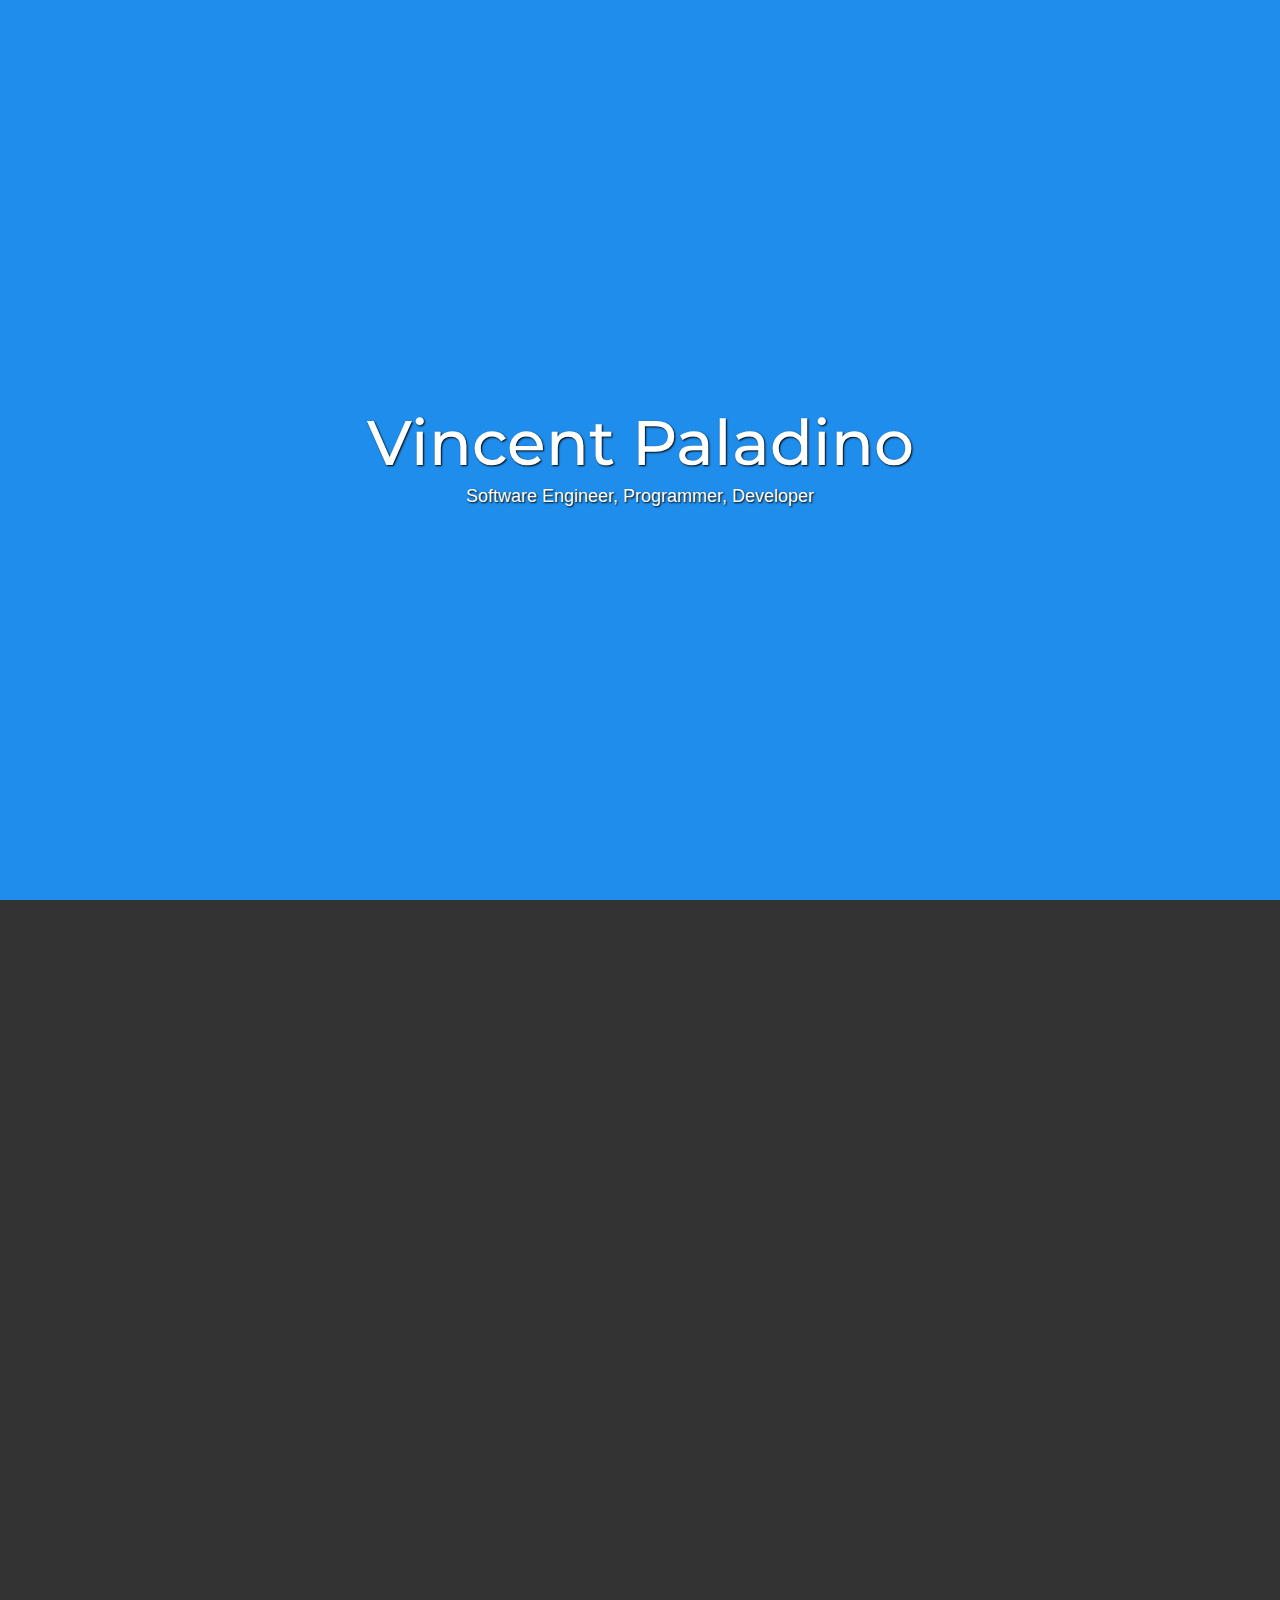
==== index.html @ fbbd045f "Updated 'About Me' text" ====
<!DOCTYPE html>
<html lang="en">
    <head>
        <meta charset="utf-8">
        <meta http-equiv="X-UA-Compatible" content="IE=edge">
        <meta name="viewport" content="width=device-width, initial-scale=1">

        <title>Vinny Paladino - Software Engineer</title>

        <!-- CSS -->          
        <link href="assets/css/bootstrap.min.css" rel="stylesheet">
        <link href="assets/css/index.css" rel="stylesheet">
        <link href="assets/css/animate.css" rel="stylesheet">
        <link rel="stylesheet" href="https://use.fontawesome.com/releases/v5.0.9/css/all.css" integrity="sha384-5SOiIsAziJl6AWe0HWRKTXlfcSHKmYV4RBF18PPJ173Kzn7jzMyFuTtk8JA7QQG1" crossorigin="anonymous">
        <link href="https://fonts.googleapis.com/css?family=Montserrat:500" rel="stylesheet">
		<link rel="shortcut icon" type="image/jpg" href="/favicon.ico"/>
    </head>
    <body>
        <!-- Landing Page -->
        <div class="jumbotron">
            <div class="container">
                <div class="title-text" > 
                    <h1 class="delay-1 animated fadeInRight">Vincent Paladino</h1>
                    <h4 class="delay-2 animated fadeInRight">Software Engineer, Programmer, Developer</h4>
                </div>
                <div>
                    <a href="http://www.github.com/vpaladino778"><i class="icon fab fa-github"></i></a>
                    <a href="https://www.linkedin.com/in/vincent-paladino-36b60460/"><i class="icon fab fa-linkedin-in"></i></a>
                    <a href="https://drive.google.com/file/d/10XElNY5n7m2AWbOUpqPAqoWpOjyoagVO/view?usp=sharing" target="_blank"><i class="icon fas fa-file-alt"></i></a>
                    <a href="mailto:vincent.paladino@stonybrook.edu" target="_blank"><i class="icon fas fa-envelope"></i></a>
                </div>
                <br>
                <br>
                <a href="#aboutMe" class="scrollDown icon"><span></span><i class="animated bounce fas fa-chevron-down"></i></a>
            </div>
        </div>
        <!-- About Me -->
        <div class="row" id="aboutMe">
            <div id="aboutMeContainer" class="container-fluid">
                <div class="col-md-4">
                    <center>
                        <img src="assets/img/headshot.jpg" id="headshot" class="img-thumbnail mx-auto d-block" >
                    </center>
                </div>

                <div id="AboutMeDesc" class="col-md-8">
                    <h1 class="display-3">ABOUT ME</h1>
                    <hr>
                    <p class="lead">
                	My name is Vincent Paladino. Most people call me Vinny. I am a graduate from Stony Brook University. I graduated with a degree in Computer Science and a double major in Applied Mathematics. I'm currently working as a Software Engineer and I love to learn new technologies and solve problems. 
                    </p>
		    <p class="lead">
                	 My programming journey began back in the 7th grade. I spent a lot of time playing flash games after school. After some time, I wanted to learn to make them myself. After some research, I downloaded Adobe Flash and started watching ActionScript 2 tutorials. 
			 After <strike>a bit</strike> a lot of trial and eror, I managed to make my first game, a copy of the classic snake game. It's actually still hosted on Kongregate <a href="https://www.kongregate.com/games/xrox2/classic-snake-game">here</a>.
                    </p>
			
		    <p class="lead">
			You can check out the rest of my games that I made <a href="https://www.kongregate.com/games/xrox2">here</a>. Just keep in mind that I made these a long time ago and the graphics were all hand-drawn by your's truly.
		    </p>
                </div>
            </div>
        </div>

        <!-- Projects -->
        <div class="altBackground">
            <h1 class="display-3">PROJECTS</h1>
            <br>

            <div class="row project">
                <div>
                    <!-- Dating Website -->
                    <div class="col-md-5">
                        <center><img src="assets/img/throughtheages.png" alt="Through the Ages" class="img-responsive projectImg"></center>
                    </div>
                    <div class="col-md-7">
                        <b><h3>Through the Ages - Javascript Web Game</h3></b>
                        <hr>
                        <p>Developed a Javascript web game from using the <a href="https://phaser.io/">Phaser.JS</a> game engine in a team of three developers. Finalist in the Stony Brook University 2019 Game Programming Competition.   </p>
                        <br>
                        <p> <a href="https://github.com/jwlodek/Through-The-Ages" target="_blank">Source</a><span>  -  </span> <a href="https://through-the-ages-d17de.firebaseapp.com/benchmark3" target="_blank">Game</a></p>
                    </div>
                </div>
                <br>

            </div>
			<div class="row project">
                <div>
                    <!-- Vcpkg -->
                    <div class="col-md-5">
                        <center><img src="assets/img/vcpkg.png" alt="vcpkg" class="img-responsive projectImg"></center>
                    </div>
                    <div class="col-md-7">
                        <b><h3>Microsoft VCPkg - Open Source Contributor</h3></b>
                        <hr>
                        <p> Implemented portfiles for several C++ packages. These portfiles provide instructions to vcpkg on how to compile and build the package. Also developed an update to the 'vcpkg create' command. This command creates a template portfile for a new package. I updated it to utilize modern vcpkg CMake scripts.</p>
                        <br>
                        <p> <a href="https://github.com/microsoft/vcpkg/pull/8427" target="_blank">PR #1</a><span>  -  </span> <a href="https://github.com/microsoft/vcpkg/pull/8341" target="_blank">PR #2</a></p>
                    </div>
                </div>
                <br>

            </div>
            <div class="row project">
                <div>
                    <!-- Rate My Seawolf -->
                    <div class="col-md-5">
                        <center><img src="assets/img/ratemyseawolf.PNG" alt="Stony Brook Professor Ratings" class="img-responsive projectImg"></center>
                    </div>
                    <div class="col-md-7">
                        <b><h3>Rate My Seawolf Chrome Extension</h3></b>
                        <hr>
                        <p>Integrates Stony Brook University professor ratings directly into SOLAR system class search. When students search for classes, the professors RateMyProfessor rating appears directly inline next to the professor name.</p>
                        <br>
                        <p> <a href="https://github.com/vpaladino778/RateMySeawolf" target="_blank"><s>Source</s></a> Source code unavailable</p>
                    </div>
                </div>
                <br>

		</div>
            <br>  			
            <div class="row project">
                <div>
                    <!-- Dating Website -->
                    <div class="col-md-5">
                        <center><img src="https://raw.githubusercontent.com/vpaladino778/vpaladino778.github.io/master/assets/img/rowermeet.png" alt="Stony Brook Professor Ratings" class="img-responsive projectImg"></center>
                    </div>
                    <div class="col-md-7">
                        <b><h3>Dating Website with Database Backend</h3></b>
                        <hr>
                        <p>Created a dating website with a database backend with a small team of developers. Relational database server hosted using Amazon Web Services. Backend was developed using Java (Servlets, JDBC, etc.). Fronent was created using Bootstrap. </p>
                        <br>
                        <p> <a href="https://github.com/vpaladino778/DatingApp" target="_blank">Source</a></p>
                    </div>
                </div>
                <br>

            </div>

            <br>  


        </div>
        <script src="assets/js/jquery-3.3.1.min.js"></script>
        <script src="assets/js/bootstrap.min.js"></script>
        <script src="assets/js/scripts.js"></script>

    </body>
</html>
---- assets/css/index.css ----
/* Links */
.icon,
.icon:focus,
.icon:hover {
  color: #fff;
}
    
/*
 * Base structure
 */

html,
body {
  height: 100%;
  background-color: #333;
  overflow-x:hidden;
}
body {
  color: darkslategrey;  
  text-align: center;
}
p{
    color: darkslategrey;
}
h1{
    color:black;
    margin-top: 0;
}
h1, h2, h3{
    font-family: 'Montserrat', sans-serif;
}
.jumbotron {
	background: #1f8deb;
	color: white;
	text-align: center;
    text-shadow: 1px 1px 2px black;
    min-height: 100%;
    margin-bottom: 0;
}
.title-text{
    padding-top: 40vh;    
}

delay-1{
    animation-delay: .25s;
}
.delay-2{
    animation-delay: .5s;
}
.delay-3{
    animation-delay: .75s;
}

#aboutMe{
    margin-top: 0;
    margin-bottom: 0;
    background-color: #fff;
}

.header{
    color: dimgray;
}
.icon{
    font-size: 64px;
    margin: 10px;
    transition: all 0.2s ease;

}

.icon:hover {
    color:grey;
    transform: translateY(-3px);
}


.scrollDown{
    font-size: 32px;
    transition: all 0.2s ease;

}
.scrollDown:hover{
    transform: translateY(-3px);
    color:grey;

}
.container{
    height: 100%;
    border-collapse: collapse;
}

.altBackground{
    background-color: #F3F9FE; 
    padding-top: 32px;
}
#headshot{
    width: 65%;
    border-radius: 200px;
}
#aboutMeContainer{
    padding-top: 6vh;
    padding-bottom: 6vh;
}

.project{
    padding: 1em;
}
.projectImg{
    border-radius: 10px;
    width: 80%;
    height: auto;
    box-shadow: 2px 2px 3px dimgrey;
}
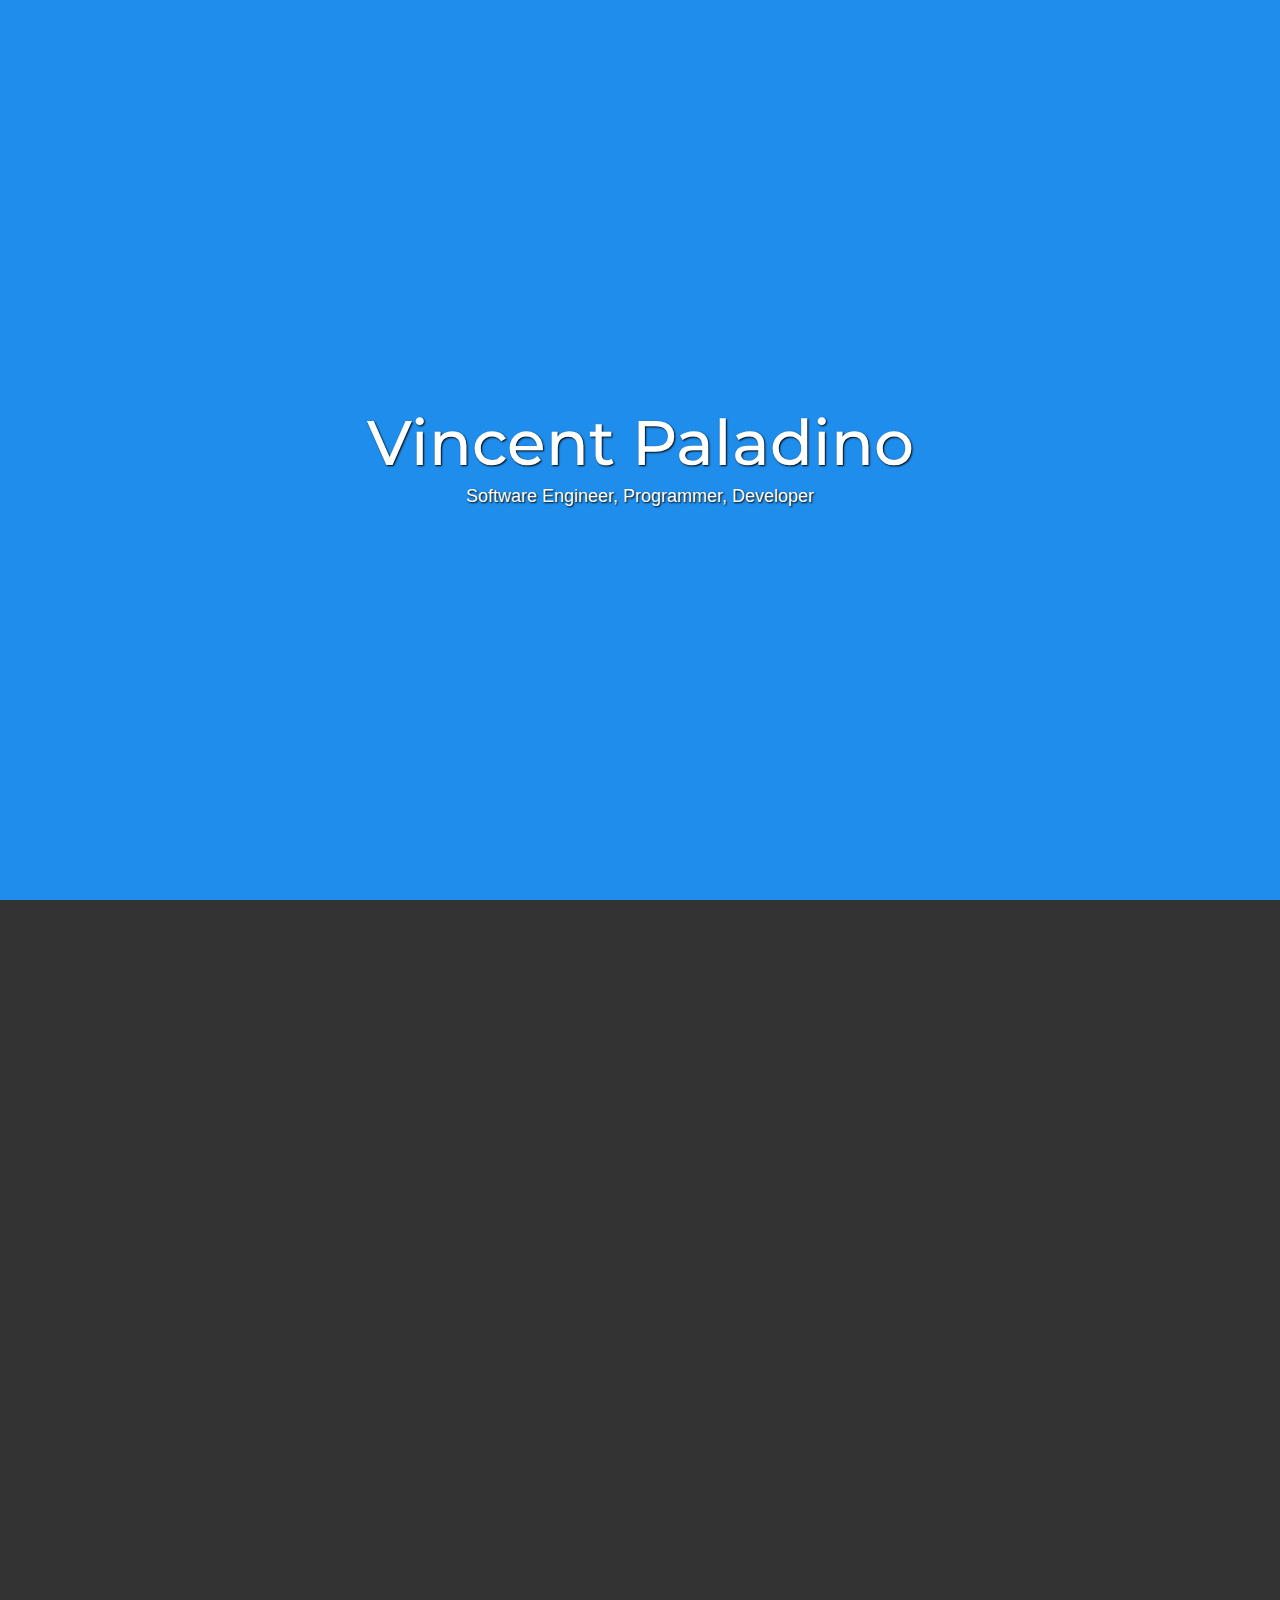
==== commit 188e4489: "Update index.html" ====
--- a/index.html
+++ b/index.html
@@ -46,15 +46,15 @@
                 <div id="AboutMeDesc" class="col-md-8">
                     <h1 class="display-3">ABOUT ME</h1>
                     <hr>
-                    <p class="lead">
+                    <p>
                 	My name is Vincent Paladino. Most people call me Vinny. I am a graduate from Stony Brook University. I graduated with a degree in Computer Science and a double major in Applied Mathematics. I'm currently working as a Software Engineer and I love to learn new technologies and solve problems. 
                     </p>
-		    <p class="lead">
+		    <p>
                 	 My programming journey began back in the 7th grade. I spent a lot of time playing flash games after school. After some time, I wanted to learn to make them myself. After some research, I downloaded Adobe Flash and started watching ActionScript 2 tutorials. 
 			 After <strike>a bit</strike> a lot of trial and eror, I managed to make my first game, a copy of the classic snake game. It's actually still hosted on Kongregate <a href="https://www.kongregate.com/games/xrox2/classic-snake-game">here</a>.
                     </p>
 			
-		    <p class="lead">
+		    <p>
 			You can check out the rest of my games that I made <a href="https://www.kongregate.com/games/xrox2">here</a>. Just keep in mind that I made these a long time ago and the graphics were all hand-drawn by your's truly.
 		    </p>
                 </div>
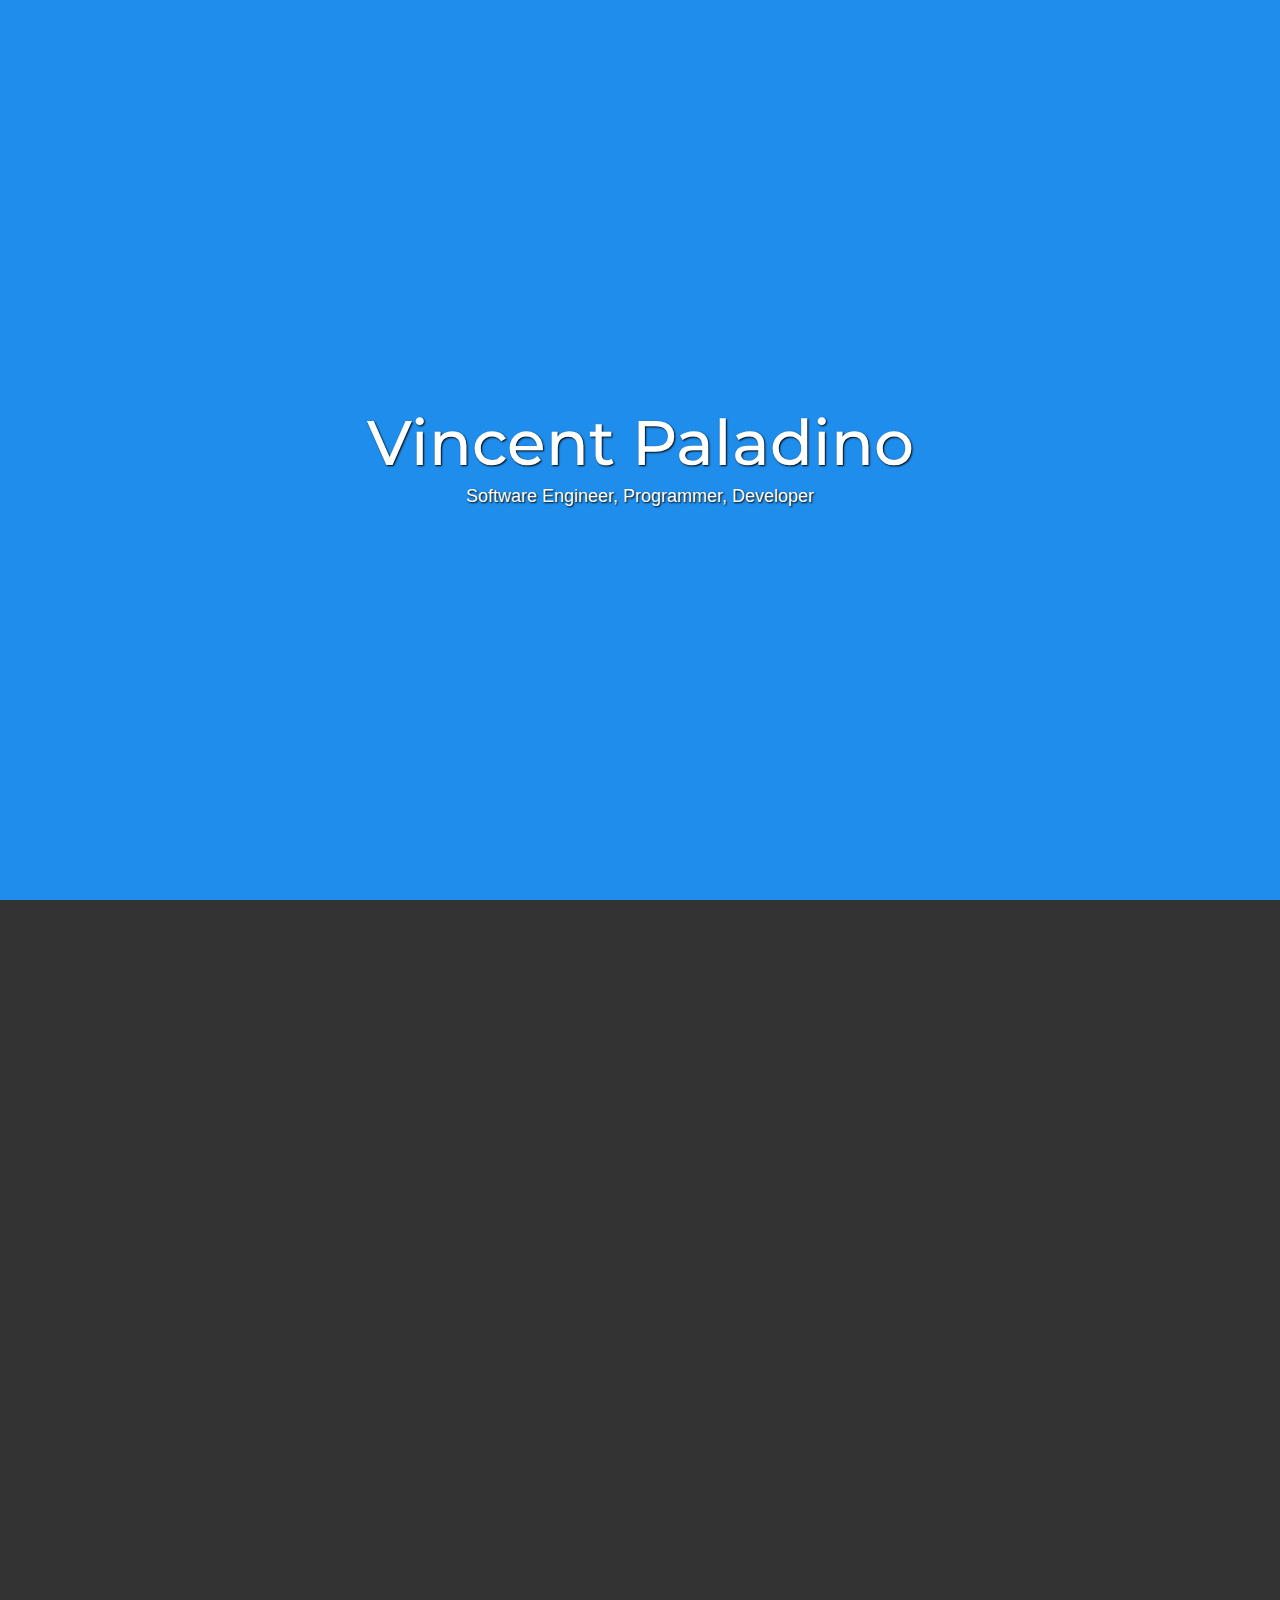
==== commit 02f5f59a: "Expanded 'About Me' paragraphs" ====
--- a/index.html
+++ b/index.html
@@ -56,6 +56,9 @@
 			
 		    <p>
 			You can check out the rest of my games that I made <a href="https://www.kongregate.com/games/xrox2">here</a>. Just keep in mind that I made these a long time ago and the graphics were all hand-drawn by your's truly.
+		    </p>
+		    <p>
+			After work, you can find me out on a long cycling ride, or out on the harbor rowing crew. I also enjoy PC gaming. Lately, I've been trying my best to climb out of Silver rank in League of Legends. 
 		    </p>
                 </div>
             </div>
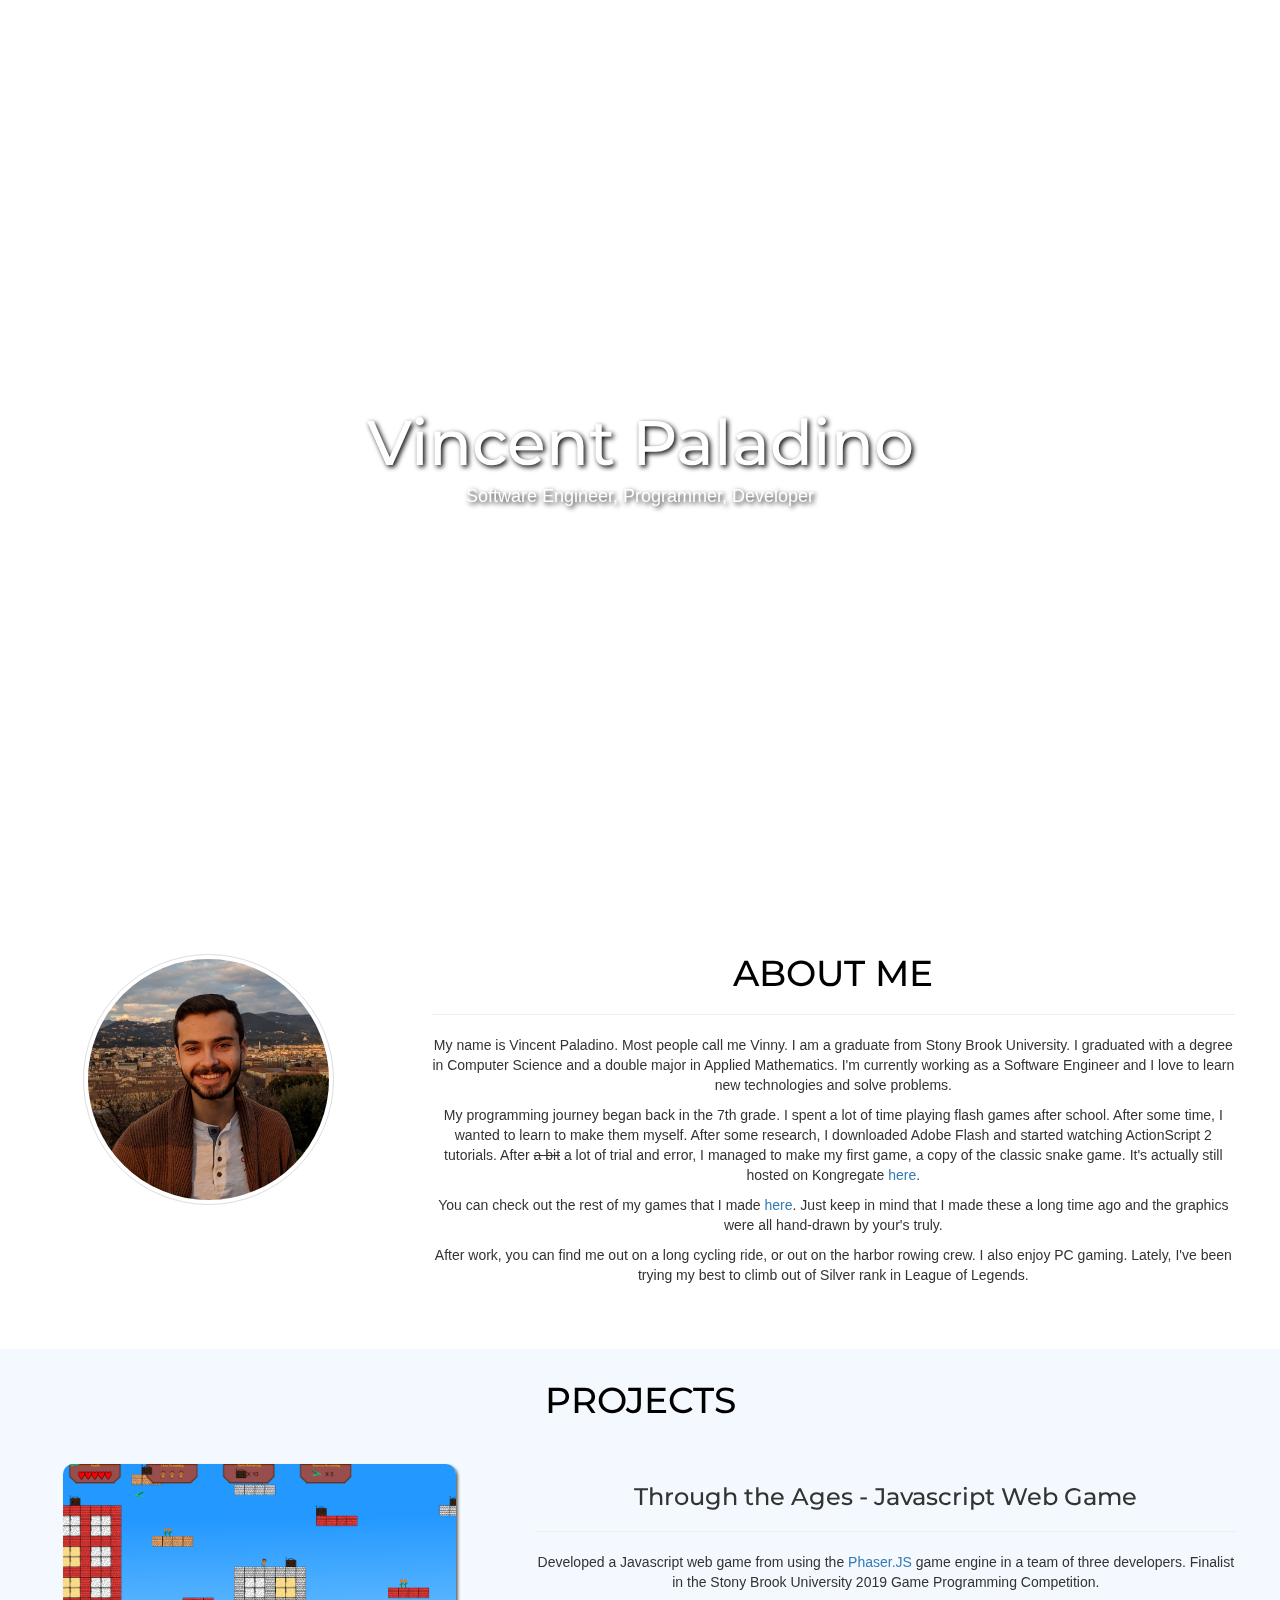
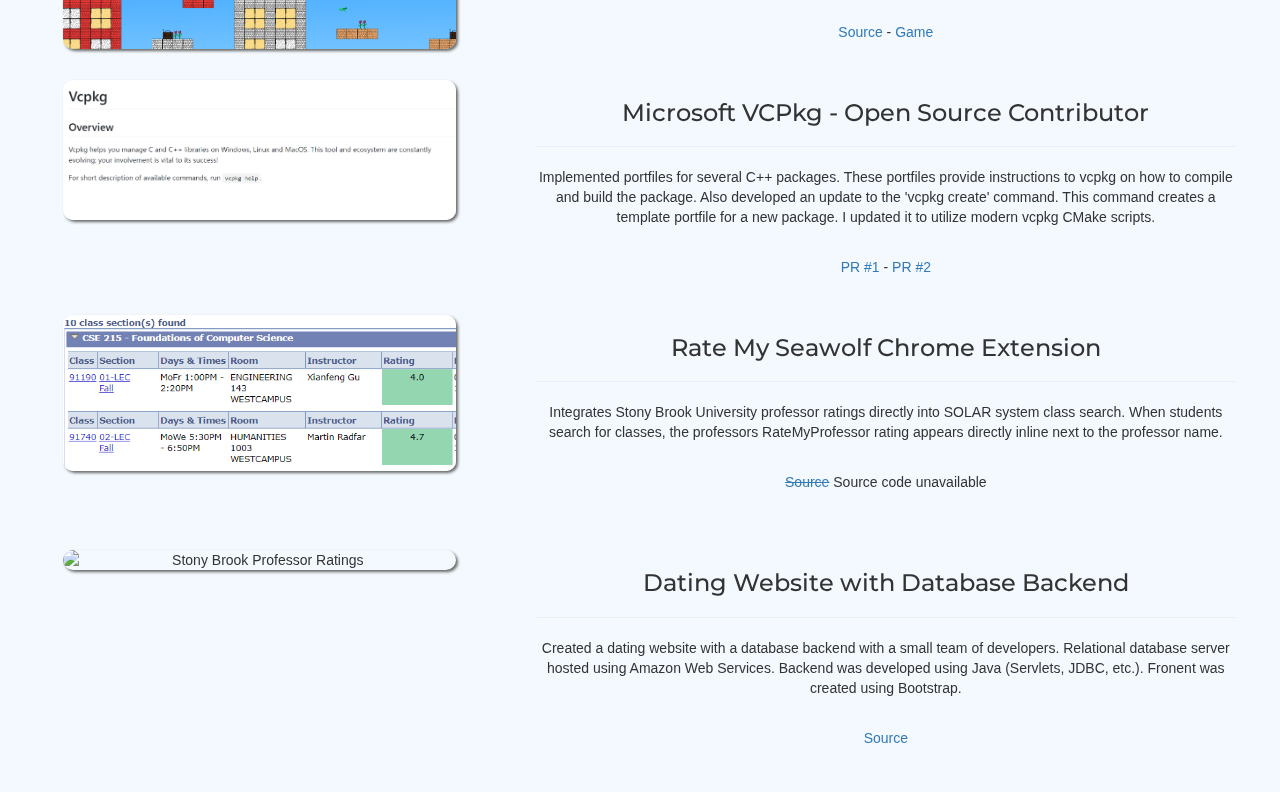
==== commit 9e0e2d52: "Replaced jumbotron with parralax rowing image" ====
--- a/index.html
+++ b/index.html
@@ -17,7 +17,7 @@
     </head>
     <body>
         <!-- Landing Page -->
-        <div class="jumbotron">
+        <!-- <div class="jumbotron">
             <div class="container">
                 <div class="title-text" > 
                     <h1 class="delay-1 animated fadeInRight">Vincent Paladino</h1>
@@ -33,6 +33,24 @@
                 <br>
                 <a href="#aboutMe" class="scrollDown icon"><span></span><i class="animated bounce fas fa-chevron-down"></i></a>
             </div>
+        </div> -->
+        <div class="bg"></div>
+        <div class="jumbotron">
+                <div class="container">
+                        <div class="title-text" > 
+                            <h1 class="delay-1 animated fadeInRight">Vincent Paladino</h1>
+                            <h4 class="delay-2 animated fadeInRight">Software Engineer, Programmer, Developer</h4>
+                        </div>
+                        <div>
+                            <a href="http://www.github.com/vpaladino778"><i class="icon fab fa-github"></i></a>
+                            <a href="https://www.linkedin.com/in/vincent-paladino-36b60460/"><i class="icon fab fa-linkedin-in"></i></a>
+                            <a href="https://drive.google.com/file/d/10XElNY5n7m2AWbOUpqPAqoWpOjyoagVO/view?usp=sharing" target="_blank"><i class="icon fas fa-file-alt"></i></a>
+                            <a href="mailto:vincent.paladino@stonybrook.edu" target="_blank"><i class="icon fas fa-envelope"></i></a>
+                        </div>
+                        <br>
+                        <br>
+                        <a href="#aboutMe" class="scrollDown icon"><span></span><i class="animated bounce fas fa-chevron-down"></i></a>
+                    </div>
         </div>
         <!-- About Me -->
         <div class="row" id="aboutMe">
@@ -51,7 +69,7 @@
                     </p>
 		    <p>
                 	 My programming journey began back in the 7th grade. I spent a lot of time playing flash games after school. After some time, I wanted to learn to make them myself. After some research, I downloaded Adobe Flash and started watching ActionScript 2 tutorials. 
-			 After <strike>a bit</strike> a lot of trial and eror, I managed to make my first game, a copy of the classic snake game. It's actually still hosted on Kongregate <a href="https://www.kongregate.com/games/xrox2/classic-snake-game">here</a>.
+			 After <strike>a bit</strike> a lot of trial and error, I managed to make my first game, a copy of the classic snake game. It's actually still hosted on Kongregate <a href="https://www.kongregate.com/games/xrox2/classic-snake-game">here</a>.
                     </p>
 			
 		    <p>
--- a/assets/css/index.css
+++ b/assets/css/index.css
@@ -12,16 +12,10 @@
 html,
 body {
   height: 100%;
-  background-color: #333;
-  overflow-x:hidden;
+  text-align: center;
+  
 }
-body {
-  color: darkslategrey;  
-  text-align: center;
-}
-p{
-    color: darkslategrey;
-}
+
 h1{
     color:black;
     margin-top: 0;
@@ -29,14 +23,38 @@
 h1, h2, h3{
     font-family: 'Montserrat', sans-serif;
 }
-.jumbotron {
+/* .jumbotron {
 	background: #1f8deb;
 	color: white;
 	text-align: center;
     text-shadow: 1px 1px 2px black;
     min-height: 100%;
     margin-bottom: 0;
+} */
+
+.row {
+    max-width: 100% !important;
 }
+.bg {
+    background: url('/assets/img/rowingcropped.png') no-repeat center center;
+    background-size: cover;  
+    position: fixed;
+    width: 100%;
+    height: 100vh; /*same height as jumbotron */
+    margin-bottom: 0;
+    top:0;
+    left:0;
+    z-index: -1;
+  }
+  
+  .jumbotron {
+    height: 100vh;
+    color: white;
+    text-shadow: 2px 2px 5px black;
+    margin-bottom: 0;
+    background-color:transparent !important;
+  }
+  
 .title-text{
     padding-top: 40vh;    
 }
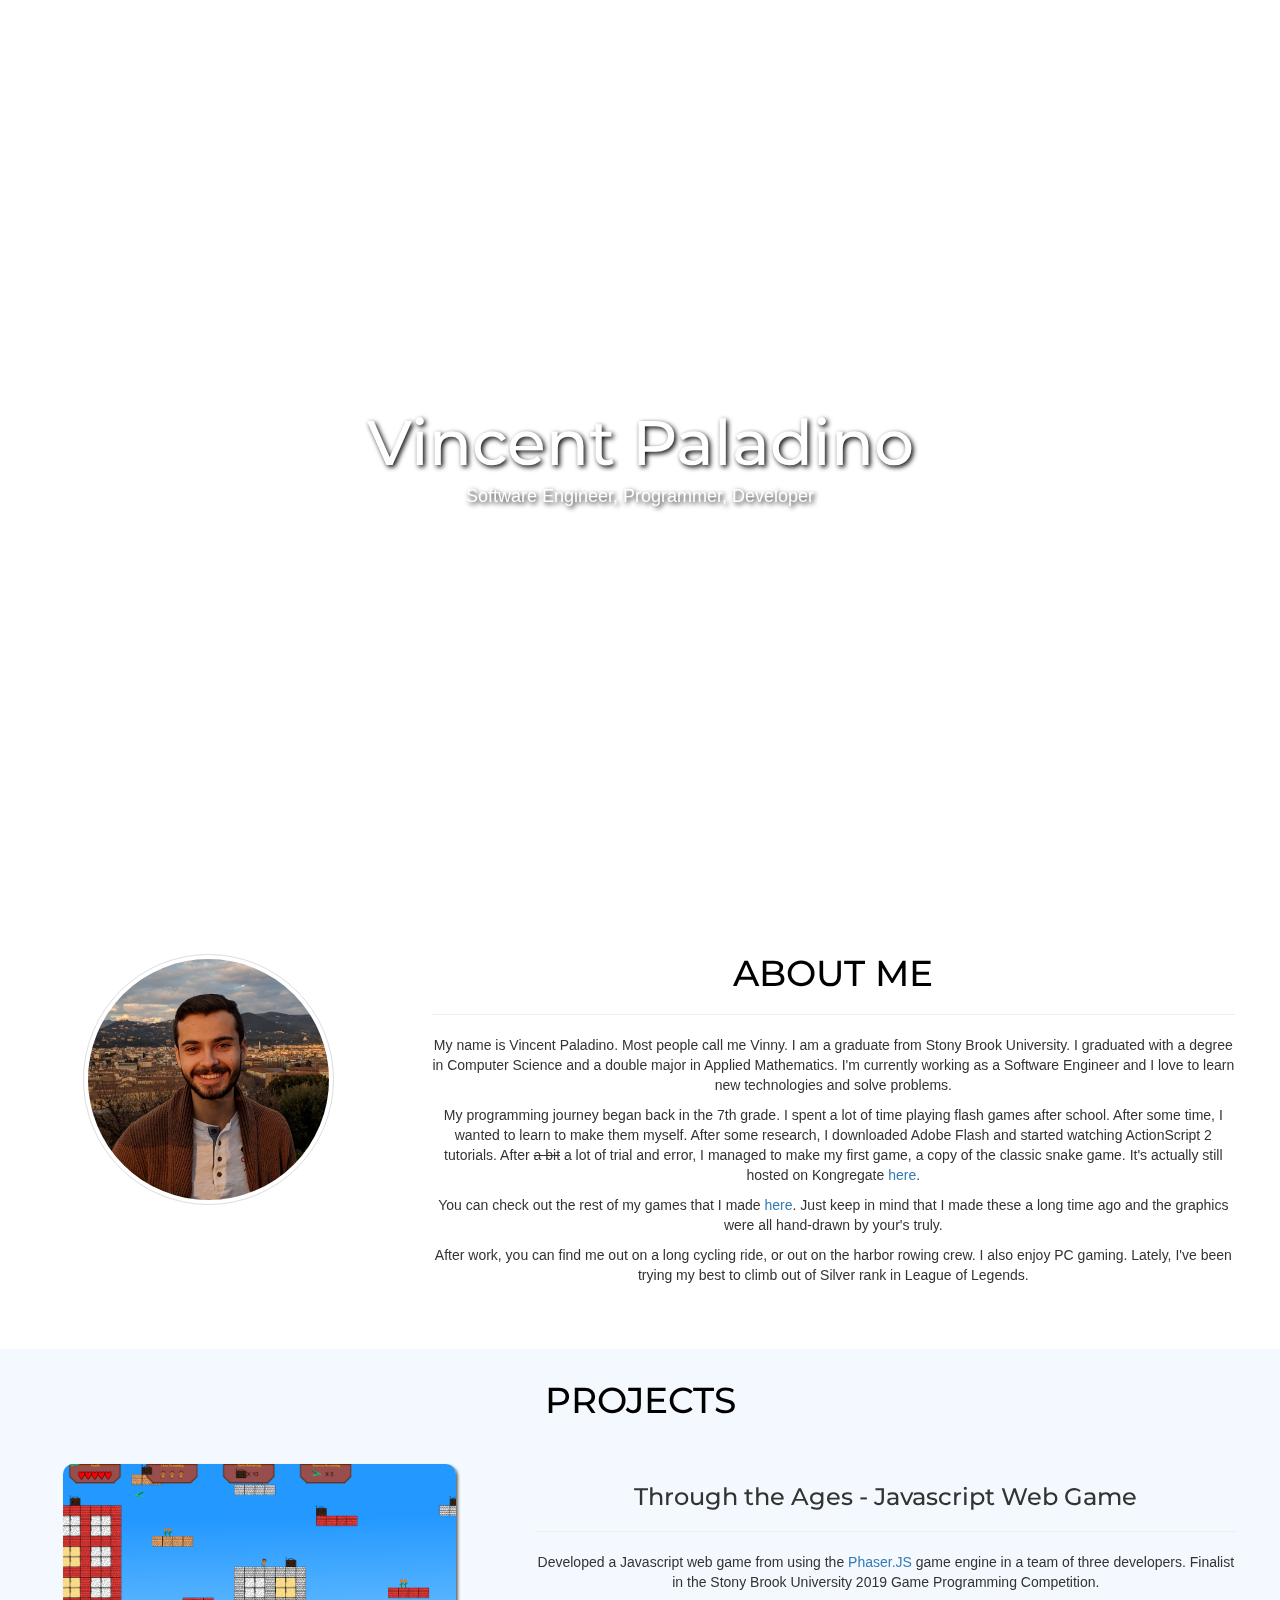
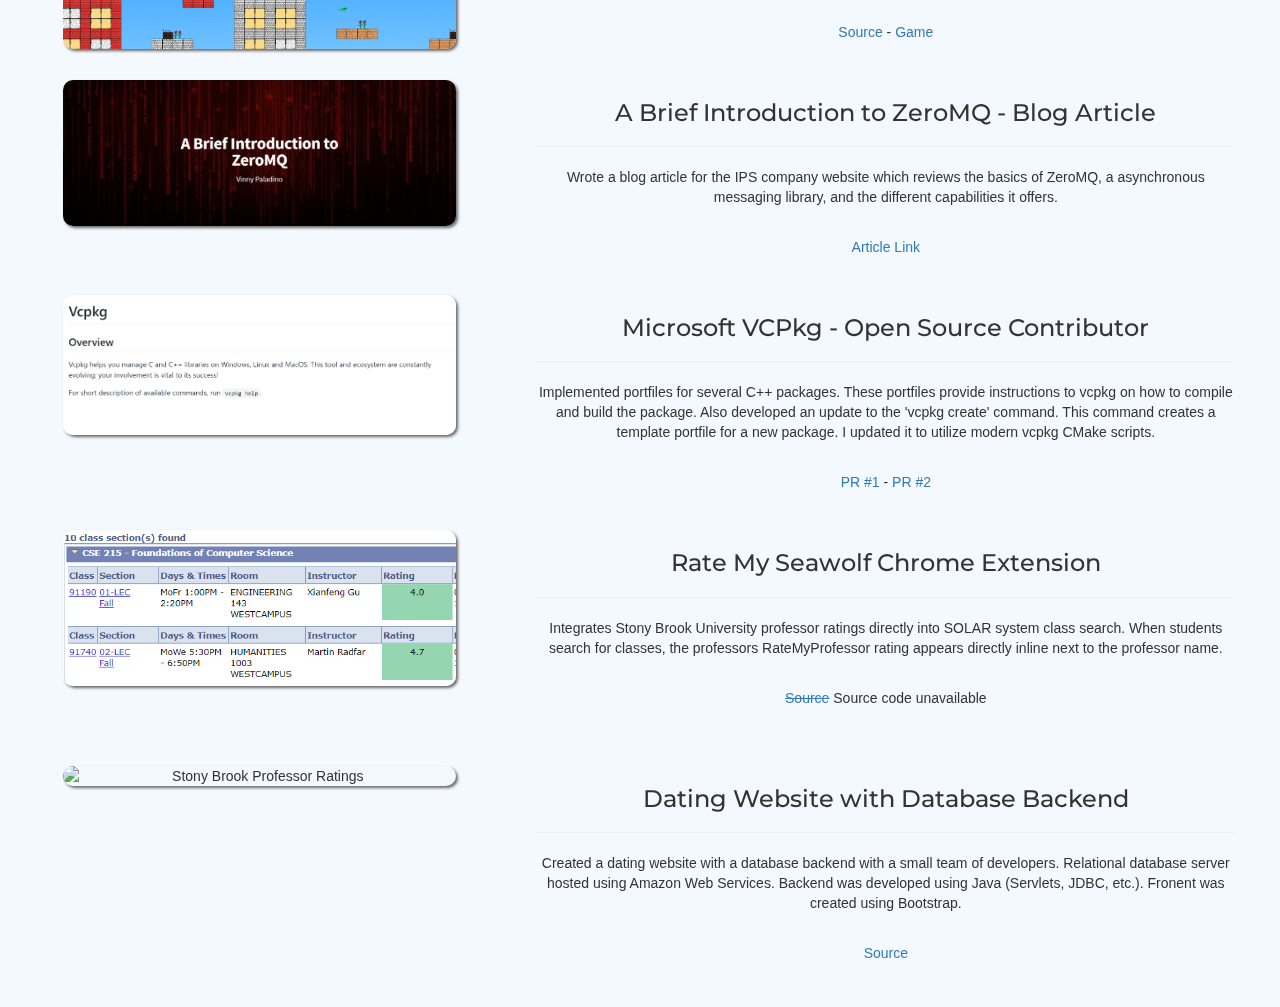
==== commit d0e64a0b: "Added ZeroMQ blog article to website" ====
--- a/index.html
+++ b/index.html
@@ -104,6 +104,23 @@
                 <br>
 
             </div>
+            <div class="row project">
+                <div>
+                    <!-- ZeroMQ Article -->
+                    <div class="col-md-5">
+                        <center><img src="assets/img/zeromq.png" alt="zeromq" class="img-responsive projectImg"></center>
+                    </div>
+                    <div class="col-md-7">
+                        <b><h3>A Brief Introduction to ZeroMQ - Blog Article</h3></b>
+                        <hr>
+                        <p> Wrote a blog article for the IPS company website which reviews the basics of ZeroMQ, a asynchronous messaging library, and the different capabilities it offers.</p>
+                        <br>
+                        <p> <a href="https://intelligentproduct.solutions/software-blog/introduction-to-zeromq/" target="_blank">Article Link</a><span></p>
+                    </div>
+                </div>
+                <br>
+
+            </div>
 			<div class="row project">
                 <div>
                     <!-- Vcpkg -->
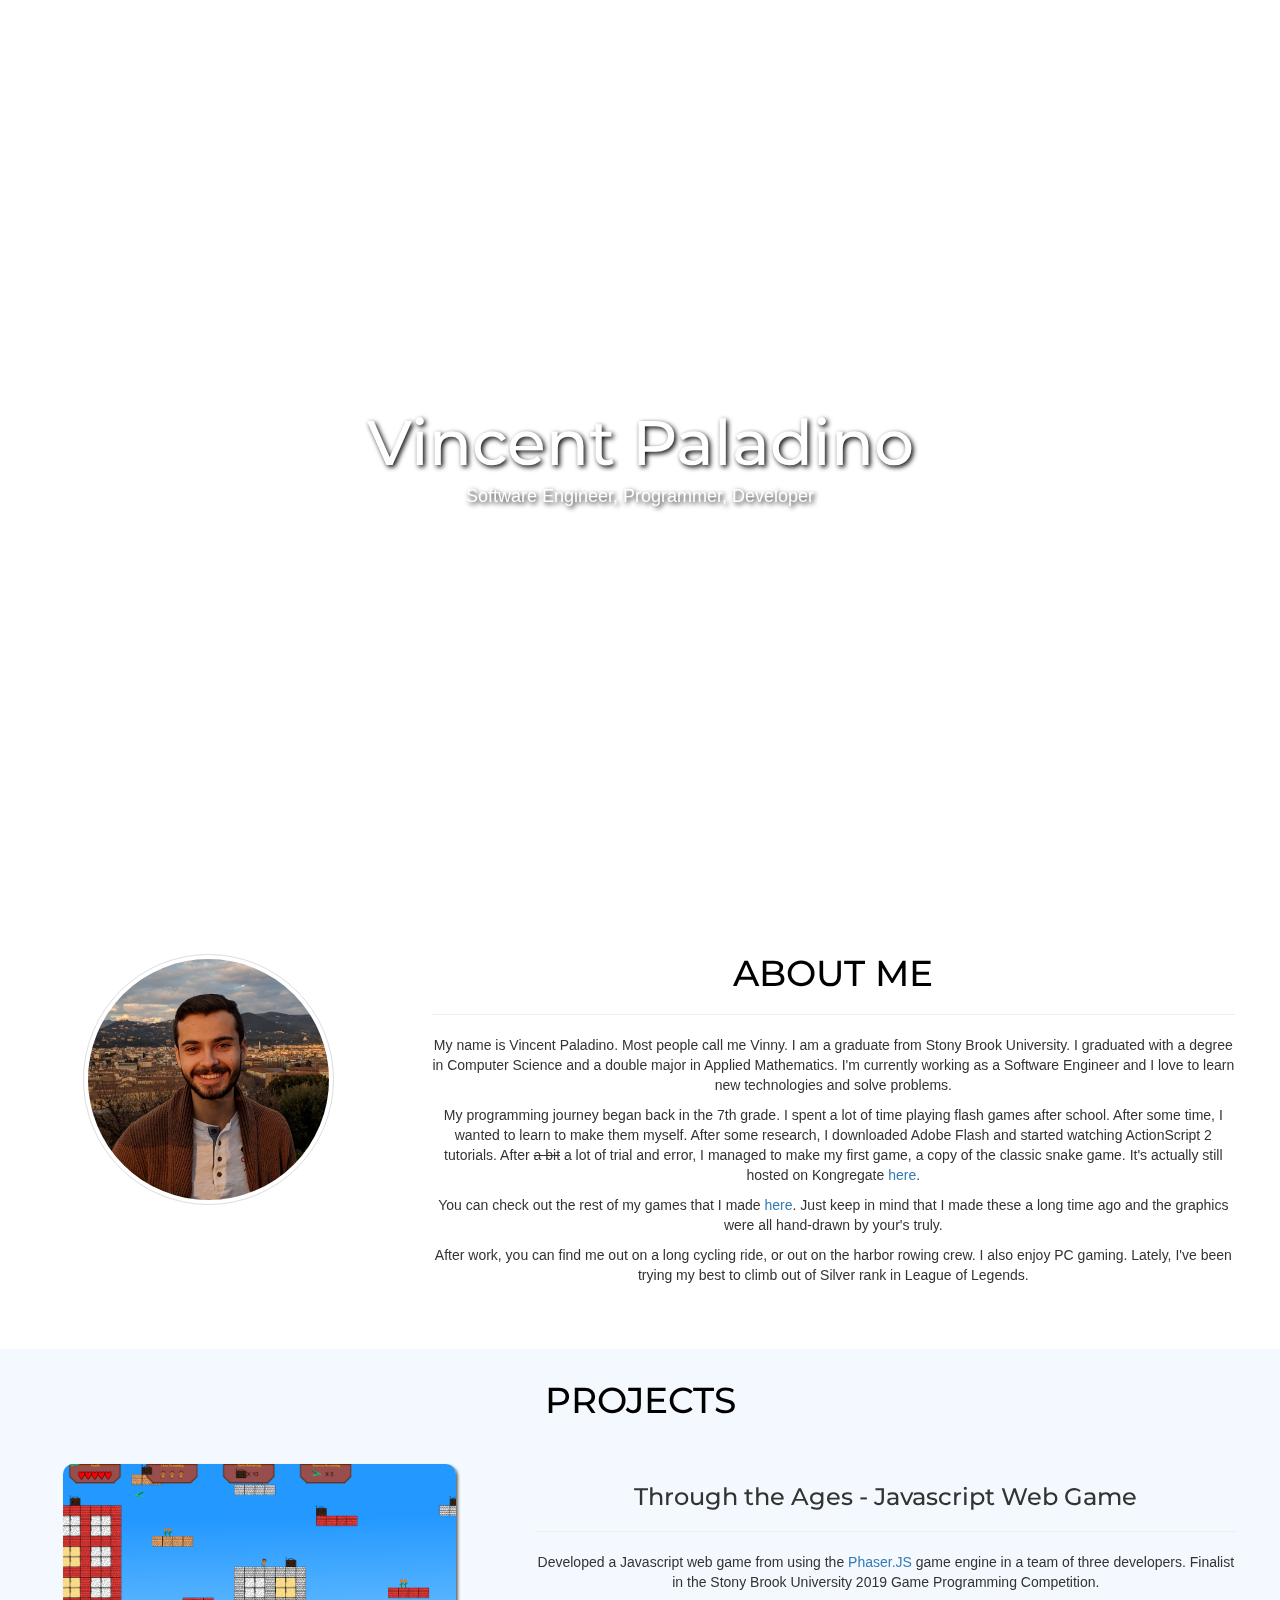
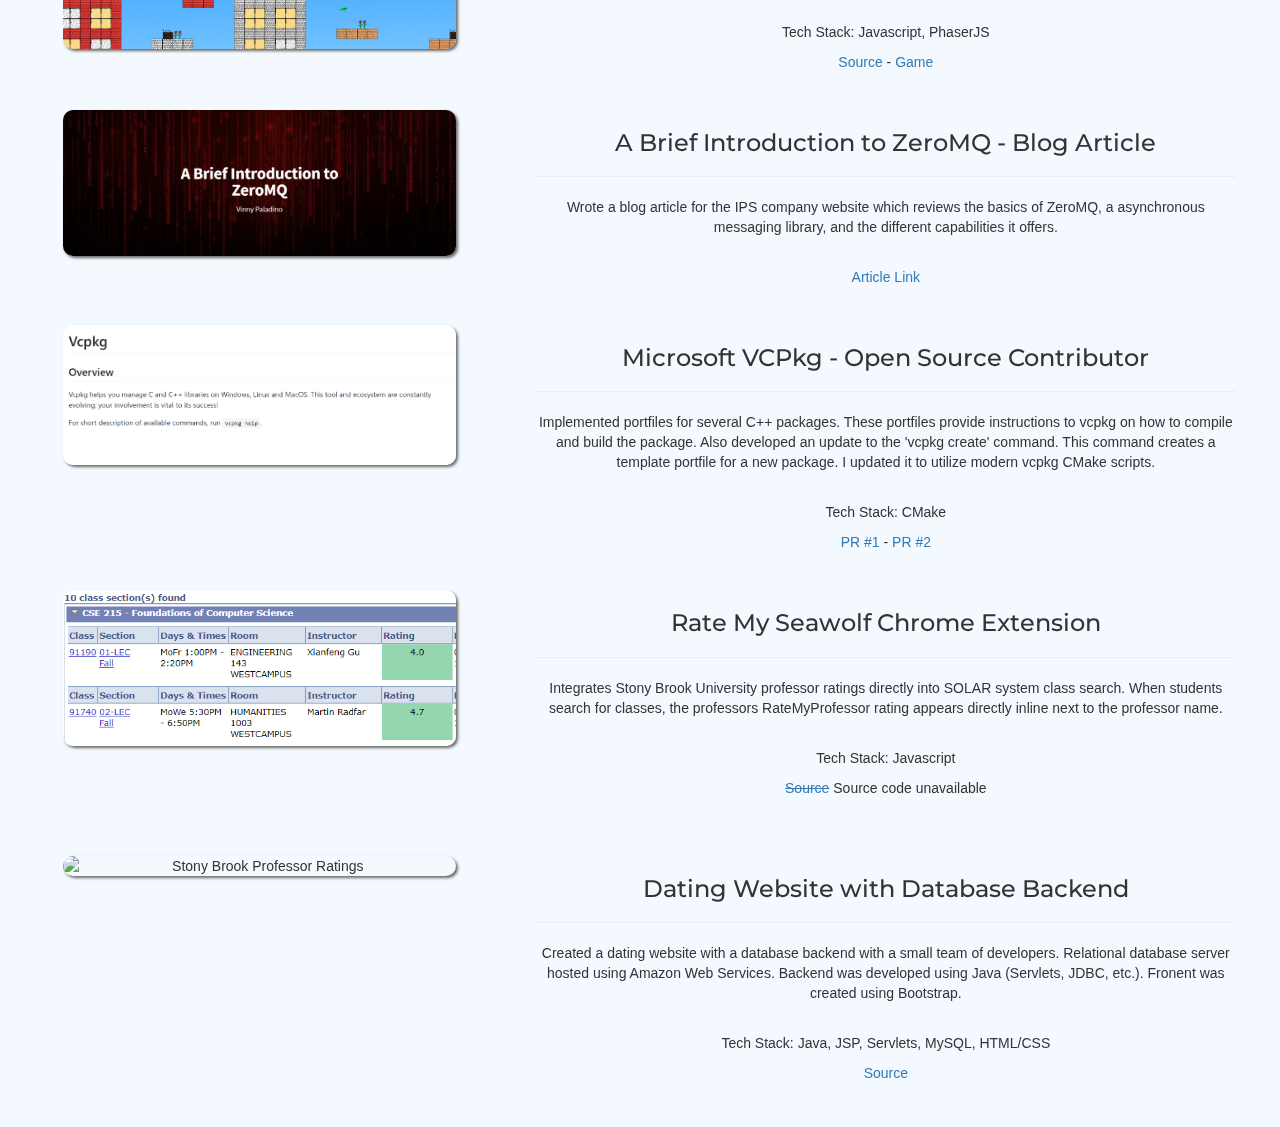
==== commit d85ad144: "Added Tech Stack to projects" ====
--- a/index.html
+++ b/index.html
@@ -98,6 +98,7 @@
                         <hr>
                         <p>Developed a Javascript web game from using the <a href="https://phaser.io/">Phaser.JS</a> game engine in a team of three developers. Finalist in the Stony Brook University 2019 Game Programming Competition.   </p>
                         <br>
+                        <p>Tech Stack: Javascript, PhaserJS</p>
                         <p> <a href="https://github.com/jwlodek/Through-The-Ages" target="_blank">Source</a><span>  -  </span> <a href="https://through-the-ages-d17de.firebaseapp.com/benchmark3" target="_blank">Game</a></p>
                     </div>
                 </div>
@@ -132,6 +133,7 @@
                         <hr>
                         <p> Implemented portfiles for several C++ packages. These portfiles provide instructions to vcpkg on how to compile and build the package. Also developed an update to the 'vcpkg create' command. This command creates a template portfile for a new package. I updated it to utilize modern vcpkg CMake scripts.</p>
                         <br>
+                        <p>Tech Stack: CMake</p>
                         <p> <a href="https://github.com/microsoft/vcpkg/pull/8427" target="_blank">PR #1</a><span>  -  </span> <a href="https://github.com/microsoft/vcpkg/pull/8341" target="_blank">PR #2</a></p>
                     </div>
                 </div>
@@ -149,6 +151,7 @@
                         <hr>
                         <p>Integrates Stony Brook University professor ratings directly into SOLAR system class search. When students search for classes, the professors RateMyProfessor rating appears directly inline next to the professor name.</p>
                         <br>
+                        <p>Tech Stack: Javascript</p>
                         <p> <a href="https://github.com/vpaladino778/RateMySeawolf" target="_blank"><s>Source</s></a> Source code unavailable</p>
                     </div>
                 </div>
@@ -167,6 +170,7 @@
                         <hr>
                         <p>Created a dating website with a database backend with a small team of developers. Relational database server hosted using Amazon Web Services. Backend was developed using Java (Servlets, JDBC, etc.). Fronent was created using Bootstrap. </p>
                         <br>
+                        <p>Tech Stack: Java, JSP, Servlets, MySQL, HTML/CSS</p>
                         <p> <a href="https://github.com/vpaladino778/DatingApp" target="_blank">Source</a></p>
                     </div>
                 </div>
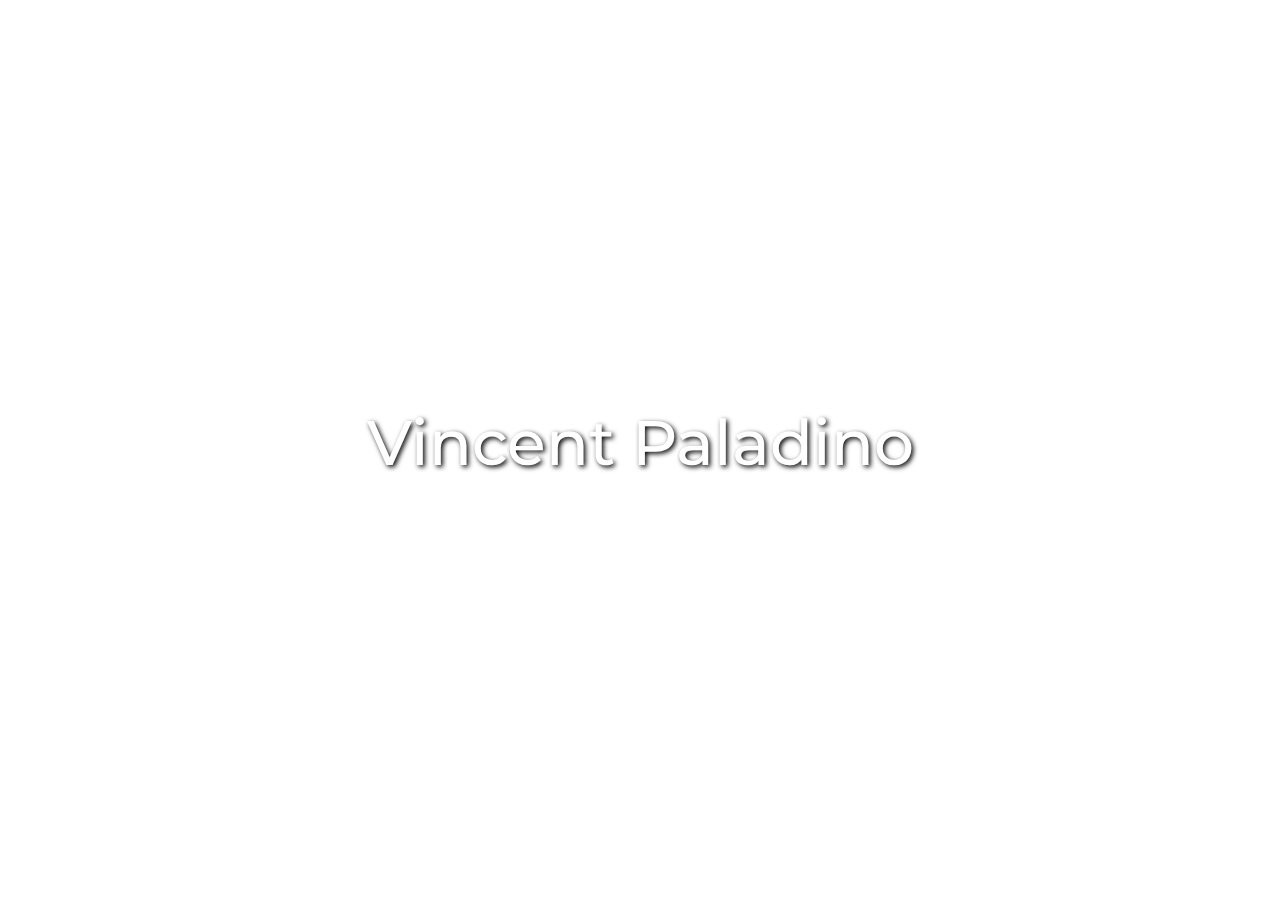
==== commit 9841441d: "Move to minimal website design" ====
--- a/index.html
+++ b/index.html
@@ -39,7 +39,7 @@
                 <div class="container">
                         <div class="title-text" > 
                             <h1 class="delay-1 animated fadeInRight">Vincent Paladino</h1>
-                            <h4 class="delay-2 animated fadeInRight">Software Engineer, Programmer, Developer</h4>
+                            <!-- <h4 class="delay-2 animated fadeInRight">Software Engineer, Programmer, Developer</h4> -->
                         </div>
                         <div>
                             <a href="http://www.github.com/vpaladino778"><i class="icon fab fa-github"></i></a>
@@ -47,13 +47,11 @@
                             <a href="https://drive.google.com/file/d/10XElNY5n7m2AWbOUpqPAqoWpOjyoagVO/view?usp=sharing" target="_blank"><i class="icon fas fa-file-alt"></i></a>
                             <a href="mailto:vincent.paladino@stonybrook.edu" target="_blank"><i class="icon fas fa-envelope"></i></a>
                         </div>
-                        <br>
-                        <br>
-                        <a href="#aboutMe" class="scrollDown icon"><span></span><i class="animated bounce fas fa-chevron-down"></i></a>
+                        <!-- <a href="#aboutMe" class="scrollDown icon"><span></span><i class="animated bounce fas fa-chevron-down"></i></a> -->
                     </div>
         </div>
         <!-- About Me -->
-        <div class="row" id="aboutMe">
+        <!-- <div class="row" id="aboutMe">
             <div id="aboutMeContainer" class="container-fluid">
                 <div class="col-md-4">
                     <center>
@@ -80,16 +78,15 @@
 		    </p>
                 </div>
             </div>
-        </div>
+        </div> -->
 
         <!-- Projects -->
-        <div class="altBackground">
+        <!-- <div class="altBackground">
             <h1 class="display-3">PROJECTS</h1>
             <br>
 
             <div class="row project">
                 <div>
-                    <!-- Dating Website -->
                     <div class="col-md-5">
                         <center><img src="assets/img/throughtheages.png" alt="Through the Ages" class="img-responsive projectImg"></center>
                     </div>
@@ -107,7 +104,6 @@
             </div>
             <div class="row project">
                 <div>
-                    <!-- ZeroMQ Article -->
                     <div class="col-md-5">
                         <center><img src="assets/img/zeromq.png" alt="zeromq" class="img-responsive projectImg"></center>
                     </div>
@@ -124,7 +120,6 @@
             </div>
 			<div class="row project">
                 <div>
-                    <!-- Vcpkg -->
                     <div class="col-md-5">
                         <center><img src="assets/img/vcpkg.png" alt="vcpkg" class="img-responsive projectImg"></center>
                     </div>
@@ -142,7 +137,6 @@
             </div>
             <div class="row project">
                 <div>
-                    <!-- Rate My Seawolf -->
                     <div class="col-md-5">
                         <center><img src="assets/img/ratemyseawolf.PNG" alt="Stony Brook Professor Ratings" class="img-responsive projectImg"></center>
                     </div>
@@ -161,7 +155,6 @@
             <br>  			
             <div class="row project">
                 <div>
-                    <!-- Dating Website -->
                     <div class="col-md-5">
                         <center><img src="https://raw.githubusercontent.com/vpaladino778/vpaladino778.github.io/master/assets/img/rowermeet.png" alt="Stony Brook Professor Ratings" class="img-responsive projectImg"></center>
                     </div>
@@ -181,7 +174,7 @@
             <br>  
 
 
-        </div>
+        </div> -->
         <script src="assets/js/jquery-3.3.1.min.js"></script>
         <script src="assets/js/bootstrap.min.js"></script>
         <script src="assets/js/scripts.js"></script>
